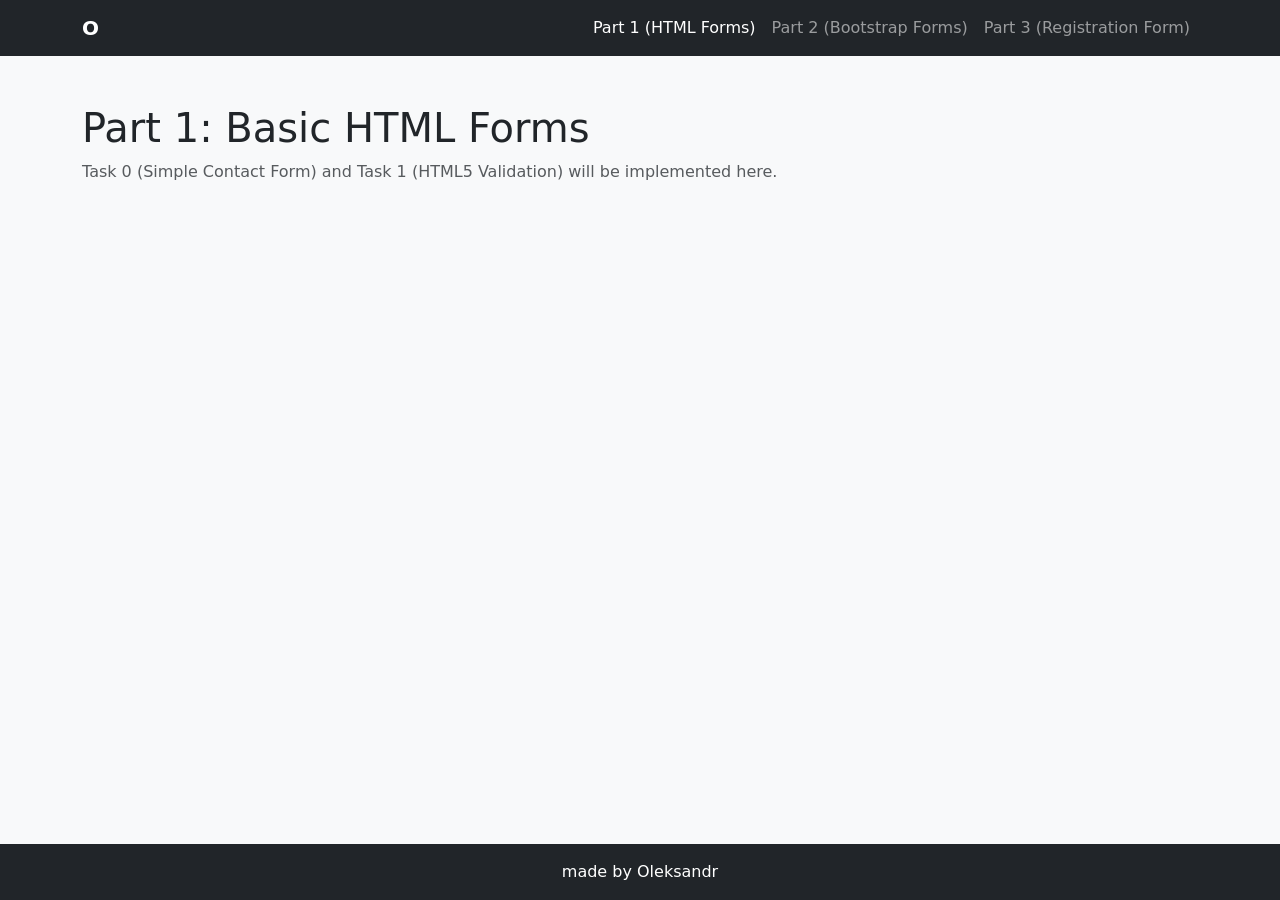
==== index.html @ 75761a71 "add project skeleton" ====
<!DOCTYPE html>
<html lang="en">
<head>
    <meta charset="UTF-8">
    <meta name="viewport" content="width=device-width, initial-scale=1.0">
    <title>Assignment 4 Part 1: Basic Forms</title>
    <link href="https://cdn.jsdelivr.net/npm/bootstrap@5.3.3/dist/css/bootstrap.min.css" rel="stylesheet">
    <link rel="stylesheet" href="styles.css">
</head>
<body>

    <nav class="navbar navbar-expand-lg navbar-dark bg-dark">
        <div class="container">
            <a class="navbar-brand fw-bold" href="index.html">O</a>
            <button class="navbar-toggler" type="button" data-bs-toggle="collapse" data-bs-target="#navMenu">
                <span class="navbar-toggler-icon"></span>
            </button>
            <div class="collapse navbar-collapse" id="navMenu">
                <ul class="navbar-nav ms-auto">
                    <li class="nav-item">
                        <a class="nav-link active" href="index.html">Part 1 (HTML Forms)</a>
                    </li>
                    <li class="nav-item">
                        <a class="nav-link" href="task2.html">Part 2 (Bootstrap Forms)</a>
                    </li>
                    <li class="nav-item">
                        <a class="nav-link" href="task4.html">Part 3 (Registration Form)</a>
                    </li>
                </ul>
            </div>
        </div>
    </nav>

    <main class="container my-5">
        <h1>Part 1: Basic HTML Forms</h1>
        <p class="text-muted">Task 0 (Simple Contact Form) and Task 1 (HTML5 Validation) will be implemented here.</p>
    </main>

    <footer class="bg-dark text-white text-center py-3 mt-auto">
        <p class="mb-0">made by Oleksandr</p>
    </footer>

    <script src="https://cdn.jsdelivr.net/npm/bootstrap@5.3.3/dist/js/bootstrap.bundle.min.js"></script>
</body>
</html>
---- styles.css ----
body {
    min-height: 100vh;
    display: flex;
    flex-direction: column;
    background-color: #f8f9fa;
}

main {
    flex: 1;
}

.custom-card {
    background: #ffffff;
    border-radius: 8px;
    padding: 30px;
    box-shadow: 0 4px 12px rgba(0, 0, 0, 0.05);
}
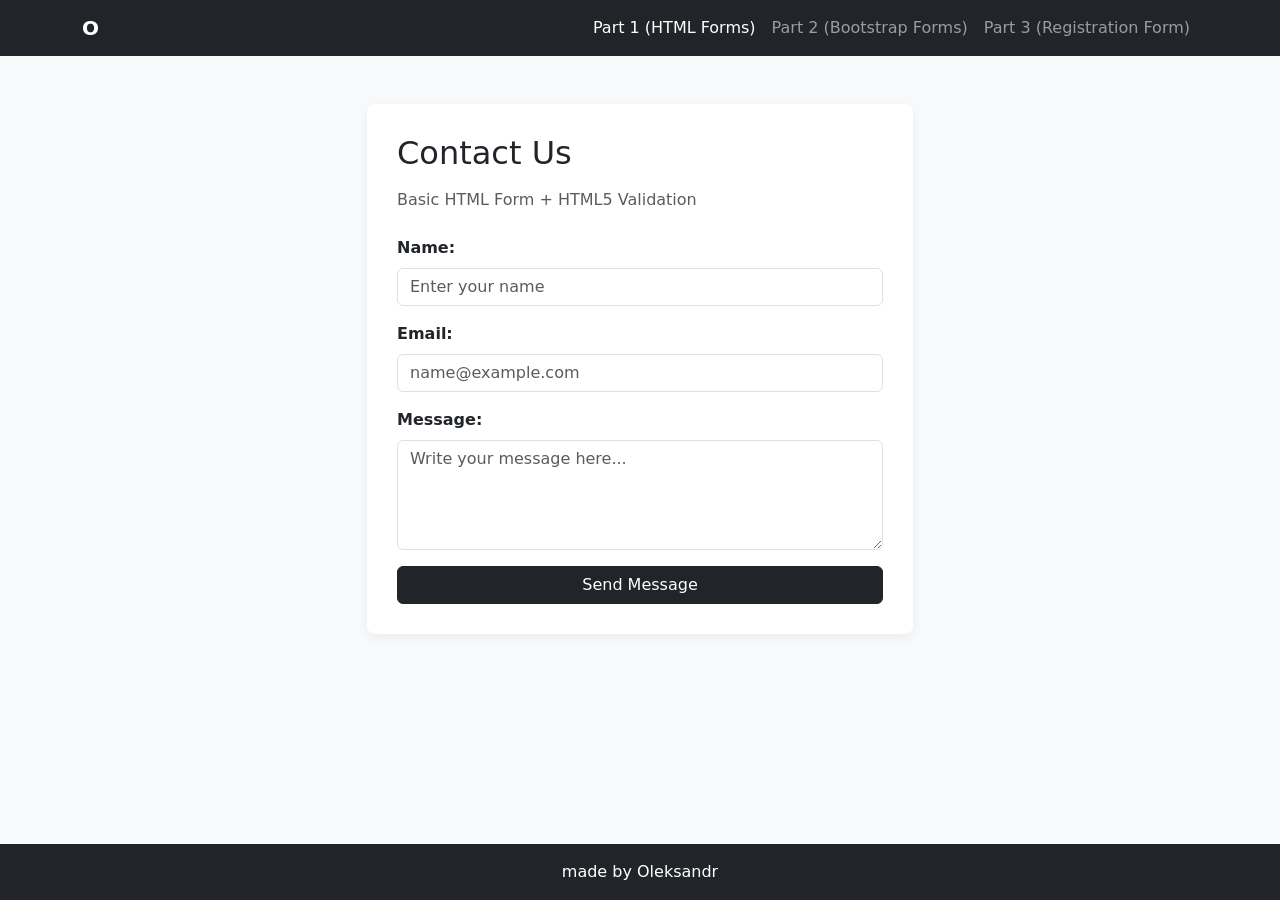
==== commit 4c6a97c4: "add contact form with HTML5 validation" ====
--- a/index.html
+++ b/index.html
@@ -32,8 +32,33 @@
     </nav>
 
     <main class="container my-5">
-        <h1>Part 1: Basic HTML Forms</h1>
-        <p class="text-muted">Task 0 (Simple Contact Form) and Task 1 (HTML5 Validation) will be implemented here.</p>
+        <div class="row justify-content-center">
+            <div class="col-md-6">
+                <div class="custom-card">
+                    <h2 class="mb-3">Contact Us</h2>
+                    <p class="text-muted mb-4">Basic HTML Form + HTML5 Validation</p>
+
+                    <form action="#" method="post">
+                        <div class="mb-3">
+                            <label for="userName" class="form-label fw-bold">Name:</label>
+                            <input type="text" id="userName" name="userName" class="form-control" placeholder="Enter your name" required minlength="2">
+                        </div>
+
+                        <div class="mb-3">
+                            <label for="userEmail" class="form-label fw-bold">Email:</label>
+                            <input type="email" id="userEmail" name="userEmail" class="form-control" placeholder="name@example.com" required>
+                        </div>
+
+                        <div class="mb-3">
+                            <label for="userMessage" class="form-label fw-bold">Message:</label>
+                            <textarea id="userMessage" name="userMessage" class="form-control" rows="4" placeholder="Write your message here..." required maxlength="300"></textarea>
+                        </div>
+
+                        <button type="submit" class="btn btn-dark w-100">Send Message</button>
+                    </form>
+                </div>
+            </div>
+        </div>
     </main>
 
     <footer class="bg-dark text-white text-center py-3 mt-auto">
